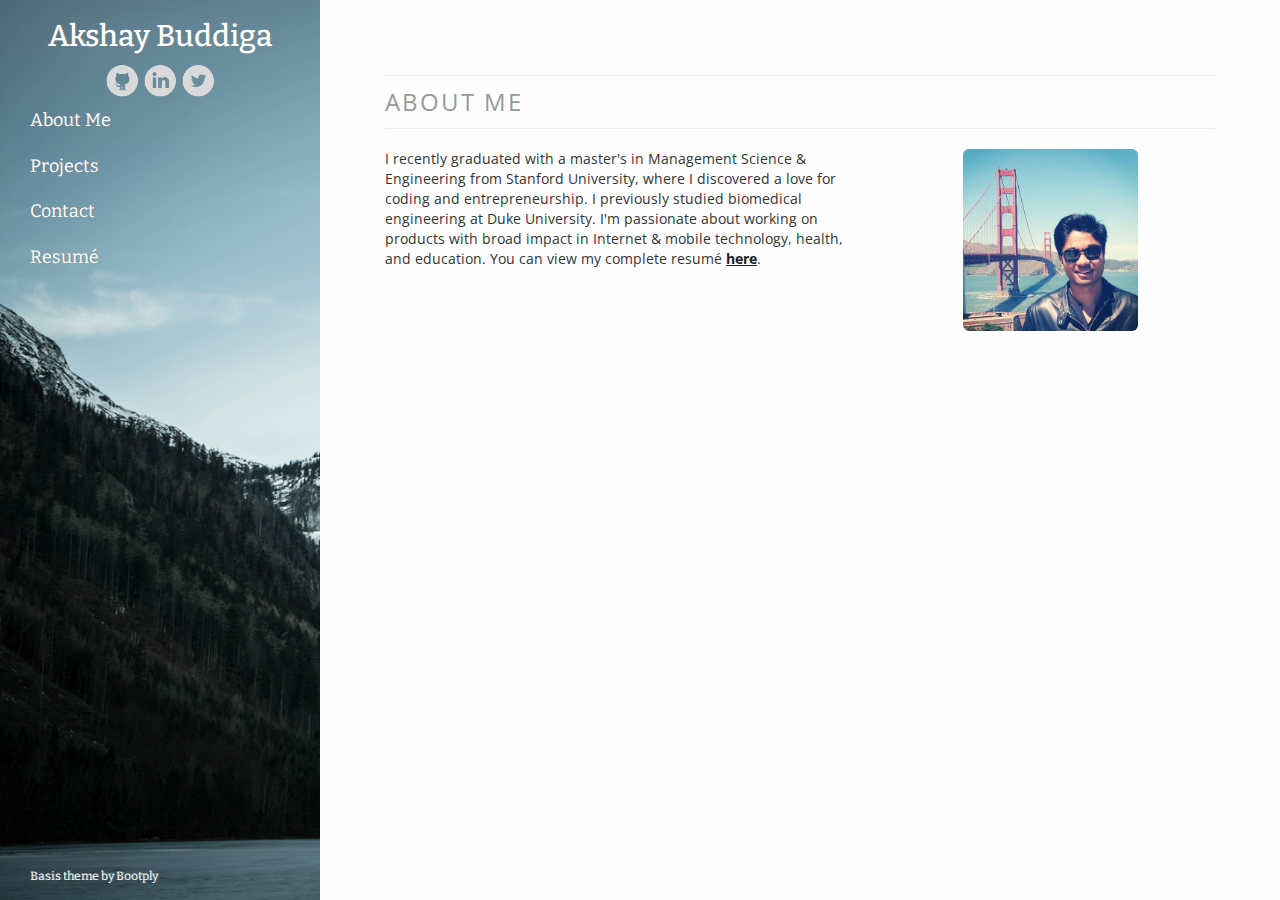
==== index.html @ 5b72474b "Update index.html" ====
<html>
    <head>
        <meta charset='utf-8'>
        <meta name="viewport" content="width=device-width, initial-scale=1, user-scalable=no, minimal-ui">
        <meta http-equiv="X-UA-Compatible" content="chrome=1">
        <link href='https://fonts.googleapis.com/css?family=Open+Sans' rel='stylesheet' type='text/css'>
        <link href='stylesheets/museoslab.css' rel='stylesheet' type='text/css'>
        <link href='https://fonts.googleapis.com/css?family=Bitter' rel='stylesheet' type='text/css'>
        <link href="stylesheets/bootstrap.min.css" rel="stylesheet">
        <link href="stylesheets/bootstrap-theme.min.css" rel="stylesheet">
        <link href="stylesheets/index.css" rel="stylesheet">

        <!--[if lt IE 9]>
        <script src="//html5shiv.googlecode.com/svn/trunk/html5.js"></script>
        <![endif]-->
        <title>Akshay Buddiga</title>
    </head>

    <body>
        <div class="wrapper">
            <div class="box">
                <div class="row">
                  
                    <!-- sidebar -->
                    <div class="column col-sm-3" id="sidebar">
                        <div class="title">
                            <h2><a href="#">Akshay Buddiga</a></h2>
                            <div class="social-icons">
                                <a href="https://github.com/abuddiga"><img class="social" src="images/github_transparent.png"></a>
                                <a href="https://linkedin.com/in/akshaybuddiga"><img class="social" src="images/linkedin_transparent.png"></a>
                                <a href="https://twitter.com/akshaybuddiga"><img class="social" src="images/twitter_transparent.png"></a>
                            </div>
                        </div>
                        <ul class="nav">
                            <li class="active"><a href="#aboutme">About Me</a></li>
                            <li><a href="#projects">Projects</a></li>
                            <!-- <li><a href="#blog">Blog</a></li> -->
                            <li><a href="#contact">Contact</a><li>
                            <li><a href="resume.html">Resumé</a><li>
                        </ul>
                        <ul class="nav hidden-xs" id="sidebar-footer">
                            <li>
                                <a href="http://www.bootply.com">Basis theme by Bootply</a>
                            </li>
                        </ul>
                    </div>
                    <!-- /sidebar -->
                  
                    <!-- main -->
                    <div class="column col-sm-9" id="main">
                        <div class="padding">
                            <div class="full col-sm-9">
                              
                                <!-- content -->

                                <div class="about-section">

                                    <div class="col-sm-12" id="aboutme">
                                        <div class="page-header text-muted divider">About Me</div>
                                    </div>

                                    <div class="row">

                                        <div class="col-sm-7">
                                            <p>I recently graduated with a master's in Management Science &amp; Engineering from Stanford University, where I discovered a love for coding and entrepreneurship. I previously studied biomedical engineering at Duke University. I'm passionate about working on products with broad impact in Internet &amp; mobile technology, health, and education. You can view my complete resumé <a href="resume.html" class="underline">here</a>.</p>
                                        </div>

                                        <div class="col-sm-5">
                                            <div class="profile-image">
                                                <a href="#"><img src="images/meinSF.jpg" class="img img-rounded img-responsive"></img></a>
                                            </div>
                                        </div>

                                    </div>
                                </div>

                                <div class="projects-section">
                                    <div class="col-sm-12" id="projects">   
                                        <div class="page-header text-muted">Projects</div> 
                                    </div>
                                    

                                    <div class="row">
                                        <div class="col-sm-8">
                                            <h3>GitFit - Find the Perfect Gym Buddy</h3>
                                            <p><a class="label label-default" href="http://git-fit.herokuapp.com">git-fit.herokuapp.com</a></p>
                                        </div>
                                    </div>
                                    <div class="row">
                                        <div class="col-sm-7">
                                            
                                            <p>GitFit is a mobile web app that connects athletes with gym partners based on your activities and schedule. Features include profile creation/editing, search, friending/unfriending, messaging, and scheduling activities. Check it out <a href="http://git-fit.herokuapp.com" class="underline">here</a> (Username: abuddiga Password: password) or see our code <a href="https://github.com/leorong/gitfit" class="underline">here</a>.</p>
                                            <h5 class="underline">Primary Technologies</h5>
                                            <ul>
                                                <li>Node.js</li>
                                                <li>Express</li>
                                                <li>MongoDB/Mongoose</li>
                                            </ul>
                                            <h5 class="underline">Other Tools</h5>
                                            <p>jQuery, Bootstrap, vagrant, Github</p>
                                        </div>
                                        <div class="col-sm-5">
                                            <div class="project-image">
                                                <a href="http://git-fit.herokuapp.com"><img src="images/gitfit_poster2.png" class="img img-rounded img-responsive"></img></a>
                                            </div>
                                        </div>
                                    </div>

                                    <div class="row divider">    
                                       <div class="col-sm-12"><hr></div>
                                    </div>

                                    <div class="row">
                                        <div class="col-sm-8">
                                            <h3>MicroTwitter</h3>
                                            <p><a class="label label-default" href="http://ab-microtwitter.herokuapp.com">ab-microtwitter.herokuapp.com</a></p>
                                        </div>
                                    </div>
                                    <div class="row">
                                        <div class="col-sm-7">
                                            
                                            <p>A Twitter-like posting application built with Ruby on Rails, following along Michael Hartl's Ruby on Rails Tutorial. This project is my second in Rails but my first foray into test-driven development, and makes use of RSpec and Capybara for testing. Check it out <a href="http://ab-microtwitter.herokuapp.com" class="underline">here</a> (Email: example@railstutorial.org Password: foobar) or see the code <a href="https://github.com/abuddiga/MicroTwitter" class="underline">here</a>.</p>
                                            <h5 class="underline">Primary Technologies</h5>
                                            <ul>
                                                <li>Ruby on Rails</li>
                                                <li>RSpec/Capybara</li>
                                                <li>PostgreSQL</li>
                                            </ul>
                                            <h5 class="underline">Other Tools</h5>
                                            <p>jQuery, Bootstrap, Github</p>
                                        </div>
                                        <div class="col-sm-5">
                                            <div class="project-image">
                                                <a href="http://ab-microtwitter.herokuapp.com"><img src="images/bird.png" class="img img-rounded img-responsive"></img></a>
                                            </div>
                                        </div>
                                    </div>

                                    <div class="row divider">    
                                       <div class="col-sm-12"><hr></div>
                                    </div>

                                    <div class="row">
                                        <div class="col-sm-8">
                                            <h3>Machine Translation</h3>
                                            <p><a class="label label-default" href="https://github.com/danielsht86/cs124-pa6/">github.com/danielsht86/cs124-pa6/</a></p>
                                        </div>
                                    </div>
                                    <div class="row">
                                        <div class="col-sm-7">
                                            
                                            <p>The final project of Stanford's intro natural language processing class, this machine translator improves on directly translated Spanish using various processing strategies. The <a href="https://github.com/danielsht86/cs124-pa6/blob/master/Report.pdf" class="underline">report</a> details these strategies and compares our output with Google Translate's more complex phrase-based translation methods.</p>
                                            <h5 class="underline">Primary Technologies</h5>
                                            <ul>
                                                <li>Python</li>
                                            </ul>
                                            <h5 class="underline">Other Tools</h5>
                                            <p>NLTK Corpus, NLTK Part of Speech Taggers</p>
                                        </div>
                                        <div class="col-sm-5">
                                            <div class="project-image">
                                                <a href="#"><img src="images/flags.jpg" class="img img-rounded img-responsive"></img></a>
                                            </div>
                                        </div>
                                    </div>

                                    <div class="row">
                                        <div class="col-sm-8">
                                            <h3>PopPhoto</h3>
                                        </div>
                                    </div>
                                    <div class="row">
                                        <div class="col-sm-7">
                                            
                                            <p>A photo-sharing application built with Ruby on Rails in Stanford's Web Applications class. Features included commenting, tagging users in photos, and searching for photos based on username.</p>
                                            <h5 class="underline">Primary Technologies</h5>
                                            <ul>
                                                <li>Ruby on Rails</li>
                                                <li>Javascript/AJAX</li>
                                            </ul>
                                        </div>
                                        <div class="col-sm-5">
                                            <div class="project-image">
                                                <a href="#"><img src="images/stanford-s.png" class="img img-rounded img-responsive"></img></a>
                                            </div>
                                        </div>
                                    </div>

                                    <div class="row divider">    
                                       <div class="col-sm-12"><hr></div>
                                    </div>

                                    <div class="row divider">    
                                       <div class="col-sm-12"><hr></div>
                                    </div>

                                    <div class="row">
                                        <div class="col-sm-8">
                                            <h3>2048 - Game Of Thrones Edition</h3>
                                            <p><a class="label label-default" href="http://abuddiga.github.io/2048-GameOfThrones">abuddiga.github.io/2048-GameOfThrones</a></p>
                                        </div>
                                    </div>
                                    <div class="row">
                                        <div class="col-sm-7">
                                            
                                            <p>A Game of Thrones version of the addictive 2048!</p>
                                            <h5 class="underline">Primary Technologies</h5>
                                            <ul>
                                                <li>Javascript</li>
                                                <li>CSS</li>
                                            </ul>
                                            <h5 class="underline">Other Tools</h5>
                                            <p>Github</p>
                                        </div>
                                        <div class="col-sm-5">
                                            <div class="project-image">
                                                <a href="http://abuddiga.github.io/2048-GameOfThrones"><img src="images/2048got.png" class="img img-rounded img-responsive"></img></a>
                                            </div>
                                        </div>
                                    </div>
                                </div>
                                
                                
                                <div class="contact-section">
                              
                                    <div class="col-sm-12" id="contact">
                                        <div class="page-header text-muted divider">Contact</div>
                                    </div>

                                  
                                    <div class="row">
                                        <div class="col-sm-7">
                                            <p>I'm always looking for opportunities to work on cool ideas and further develop my skills. Shoot me an email at <a class="underline" href="mailto:abuddiga@alumni.stanford.edu">abuddiga@alumni.stanford.edu</a> and let's chat! You can also find me on...</p>
                                            <a href="https://github.com/abuddiga">Github</a> <small class="text-muted">|</small> <a href="https://www.linkedin.com/in/akshaybuddiga">LinkedIn</a><small class="text-muted">|</small> <a href="https://twitter.com/akshaybuddiga">Twitter</a>
                                        </div>
                                    </div>
                                </div>
                                
                                <hr>
                              
                                <div class="row" id="footer">    
                                    <div class="col-sm-6">

                                    </div>
                                    <div class="col-sm-6">
                                        <p>
                                        <a href="#" class="pull-right">© Copyright 2014 Akshay Buddiga</a>
                                        </p>
                                    </div>
                                </div>
                                
                              
                            </div><!-- /col-9 -->
                        </div><!-- /padding -->
                    </div>
                    <!-- /main -->
                  
                </div>
            </div>
        </div>
    </body>
</html>
---- stylesheets/museoslab.css ----
/**
 * @license
 * MyFonts Webfont Build ID 2790336, 2014-04-07T19:26:41-0400
 * 
 * The fonts listed in this notice are subject to the End User License
 * Agreement(s) entered into by the website owner. All other parties are 
 * explicitly restricted from using the Licensed Webfonts(s).
 * 
 * You may obtain a valid license at the URLs below.
 * 
 * Webfont: Museo Slab 500 by exljbris
 * URL: http://www.myfonts.com/fonts/exljbris/museo-slab/500/
 * 
 * Webfont: Museo Slab 500 Italic by exljbris
 * URL: http://www.myfonts.com/fonts/exljbris/museo-slab/500-italic/
 * 
 * 
 * License: http://www.myfonts.com/viewlicense?type=web&buildid=2790336
 * Licensed pageviews: 10,000
 * Webfonts copyright: Copyright (c) 2009 by Jos Buivenga. All rights reserved.
 * 
 * © 2014 MyFonts Inc
*/


/* @import must be at top of file, otherwise CSS will not work */
@import url("//hello.myfonts.net/count/2a93c0");

  
@font-face {font-family: 'MuseoSlab-500';src: url('webfonts/2A93C0_0_0.eot');src: url('webfonts/2A93C0_0_0.eot?#iefix') format('embedded-opentype'),url('webfonts/2A93C0_0_0.woff') format('woff'),url('webfonts/2A93C0_0_0.ttf') format('truetype');}
 
  
@font-face {font-family: 'MuseoSlab-500Italic';src: url('webfonts/2A93C0_1_0.eot');src: url('webfonts/2A93C0_1_0.eot?#iefix') format('embedded-opentype'),url('webfonts/2A93C0_1_0.woff') format('woff'),url('webfonts/2A93C0_1_0.ttf') format('truetype');}
---- stylesheets/index.css ----
/* move special fonts to HTML head for better performance */
/*@import url('http://fonts.googleapis.com/css?family=Open+Sans:200,300,400,600,700');
*/

/* custom template */
html, body {
    height: 100%;
    font-family:'Open Sans',arial,sans-serif;
}

a {
    color:#222222;
}

.wrapper, .row {
   height: 100%;
   margin-left:0;
   margin-right:0;
}

.wrapper:before, .wrapper:after,
.column:before, .column:after {
    content: "";
    display: table;
}

.wrapper:after,
.column:after {
    clear: both;
}

.column {
    height: 100%;
    overflow: auto;
    *zoom:1;
}

.column .padding {
    padding: 20px;
}

.box {
    bottom: 0; /* increase for footer use */
    left: 0;
    position: absolute;
    right: 0;
    top: 0;
    background-image:url('images/body-bg.png');
    background-size:cover;
    background-attachment:fixed;
}

.divider {
  margin-top:32px;
}

#main {
    background-color:#fefefe;
}
#main .img-circle {
    margin-top:18px;
    height:70px;
    width:70px;
}

#sidebar, #sidebar a {
    color:#ffffff;
    background-color:transparent;
    text-shadow:1px 0 1px #888888;
}

#sidebar li {
  font-size: 18px;
}

#sidebar {
    background-image: url('../images/mountain-trimmed.jpg');
    background-size:cover;
    font-family: MuseoSlab-500, 'Bitter', Georgia, serif;
}

#sidebar-footer {
    position:absolute;
    bottom:5px;
}

#sidebar-footer a {
    font-size: 12px;
}

#footer {
  margin-bottom:20px;
}

.title {
    text-align: center;
    padding-left: 15px;
    padding-right: 15px;
}

.profile-image {
  max-width: 175px;
  max-height: 175px;
  display:block;
  margin:auto;
}

.duke-seal-image {
  max-width: 150px;
  max-height: 150px;
  display:block;
  margin:auto;
}

.project-image {
  max-width: 350px;
  max-height: 350px;
  display:block;
  margin:auto;
}

.underline {
  font-weight: bold;
  text-decoration: underline;
}

.social {
    width: 35px;
    height: 35px;
/*    -webkit-transition: all ease 0.5s;
    -moz-transition: all ease 0.5s;
    -o-transition: all ease 0.5s;
    -ms-transition: all ease 0.5s;
    transition: all ease 0.5s;*/
}

.social:hover {
    opacity: 0.7;
/*    -webkit-transform:rotate(360deg);
    -moz-transform:rotate(360deg);
    -o-transform:rotate(360deg);
    -ms-transform:rotate(360deg);
    transform:rotate(360deg);*/
}

li:hover a {
    opacity:0.7;
    text-decoration: none;
}
h2:hover a {
    opacity:0.7;
    text-decoration: none;
}


/* bootstrap overrides */

h1,h2,h3,h4 {
   font-family: MuseoSlab-500, 'Bitter', Georgia, serif;
}

.jumbotron {
  background-color:transparent;
}
.label-default {
  font-size: 12px;
}
.page-header {
  margin-top: 55px;
  padding-top: 9px;
  border-top:1px solid #eeeeee;
  font-size: 24px;
  text-transform:uppercase;
  letter-spacing:2px;
}

.col-sm-9.full {
    width: 100%;
}

small.text-muted {
  font-family:courier,courier-new,monospace;
}


/* center and adjust the sidebar contents on smaller devices */
@media (max-width: 767px) {
  #sidebar {
    text-align:center;
    margin:0 auto;
    max-height:275px;
  }
}

/*@media only screen and (max-width: 480px), only screen and (max-device-width: 480px) {
  #sidebar {
    text-align:center;
    margin:0 auto;
    margin-top:30px;
    font-size:26px;
    max-height:350px;
  }
}*/
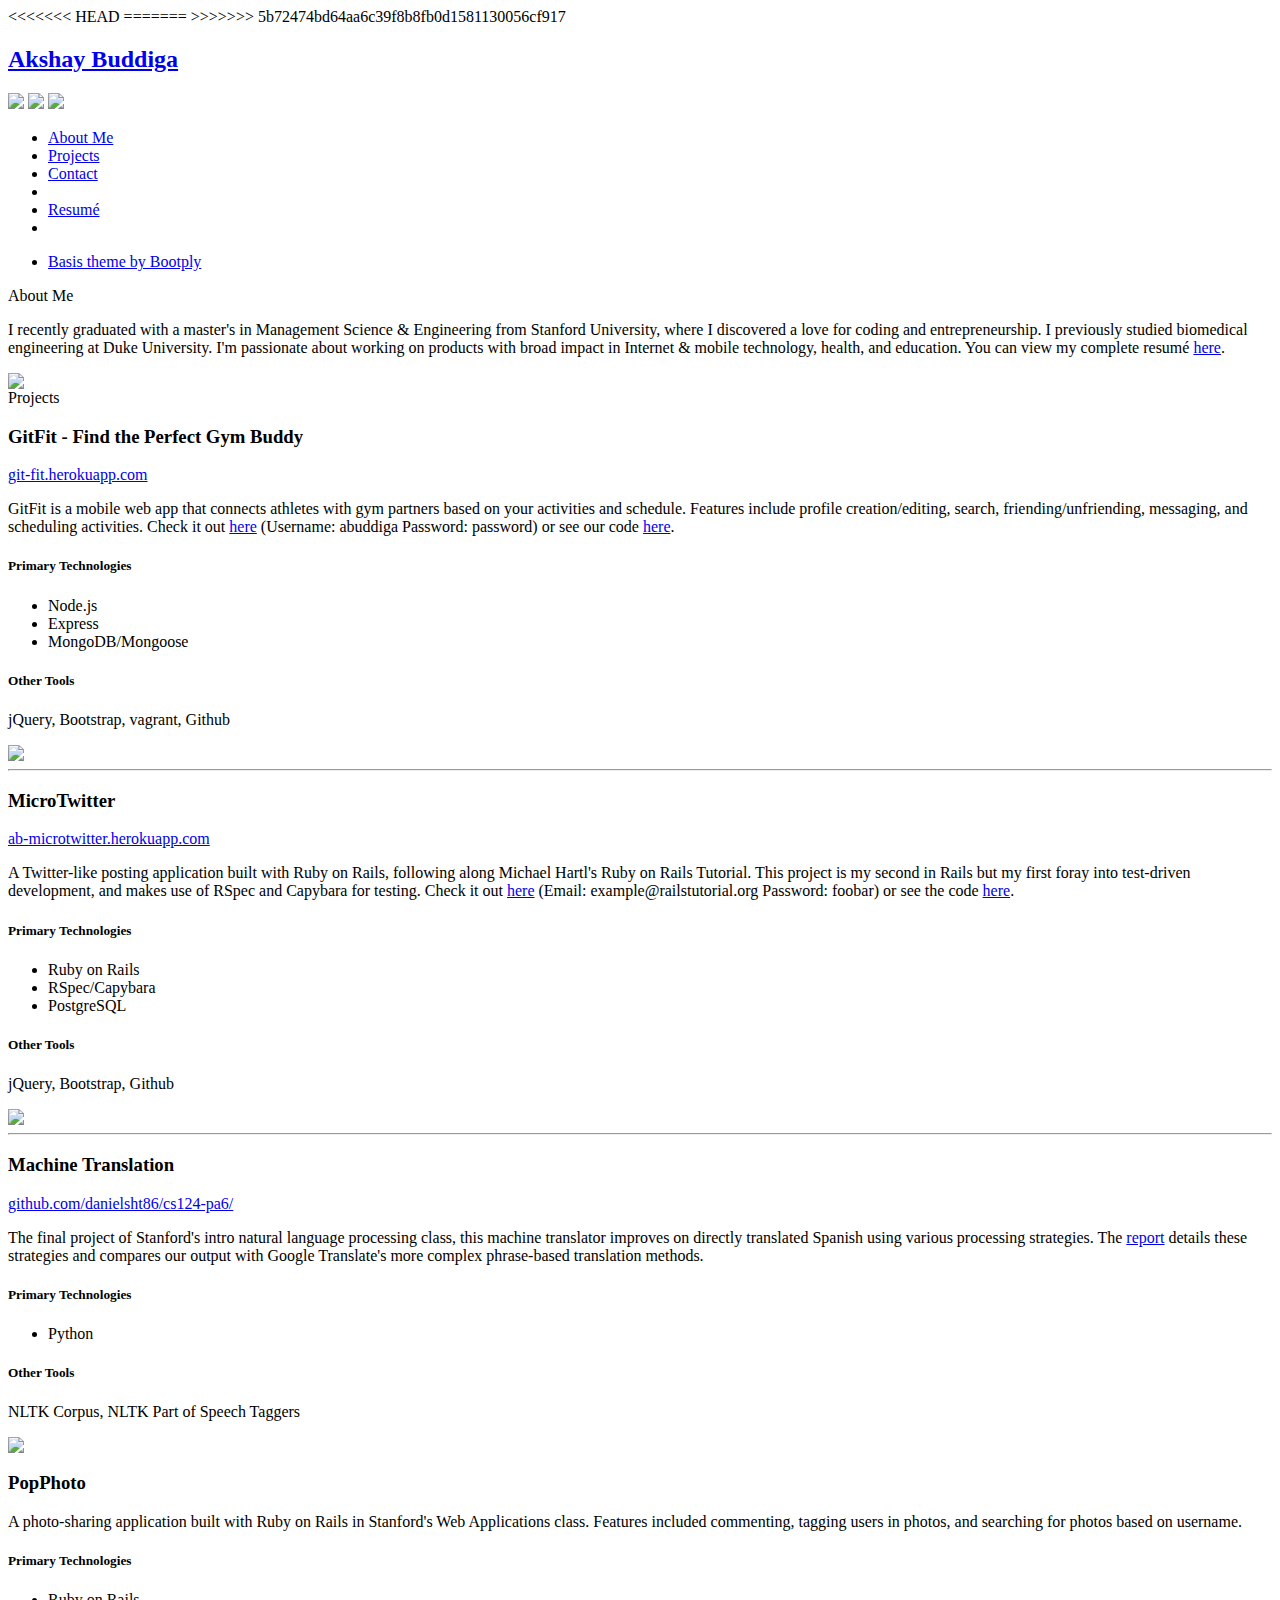
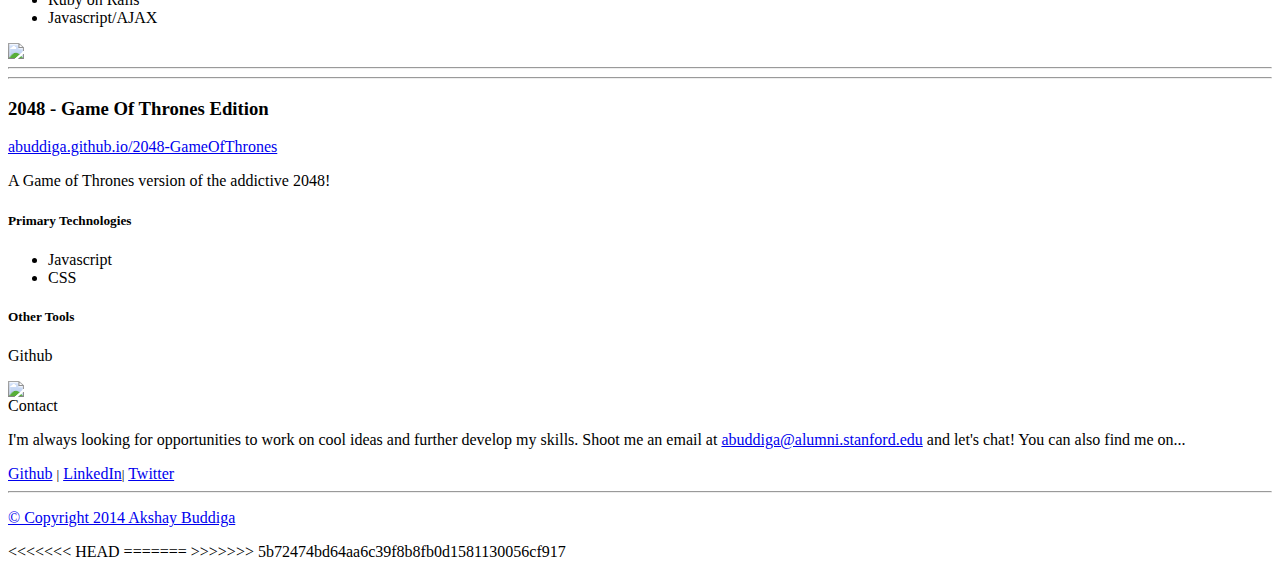
==== commit aa829f9b: "Merge branch 'master' of https://github.com/apurva4122/apurva4122.github.io" ====
--- a/index.html
+++ b/index.html
@@ -1,3 +1,7 @@
+<<<<<<< HEAD
+<!DOCTYPE html>
+=======
+>>>>>>> 5b72474bd64aa6c39f8b8fb0d1581130056cf917
 <html>
     <head>
         <meta charset='utf-8'>
@@ -259,4 +263,8 @@
             </div>
         </div>
     </body>
+<<<<<<< HEAD
 </html>
+=======
+</html>
+>>>>>>> 5b72474bd64aa6c39f8b8fb0d1581130056cf917
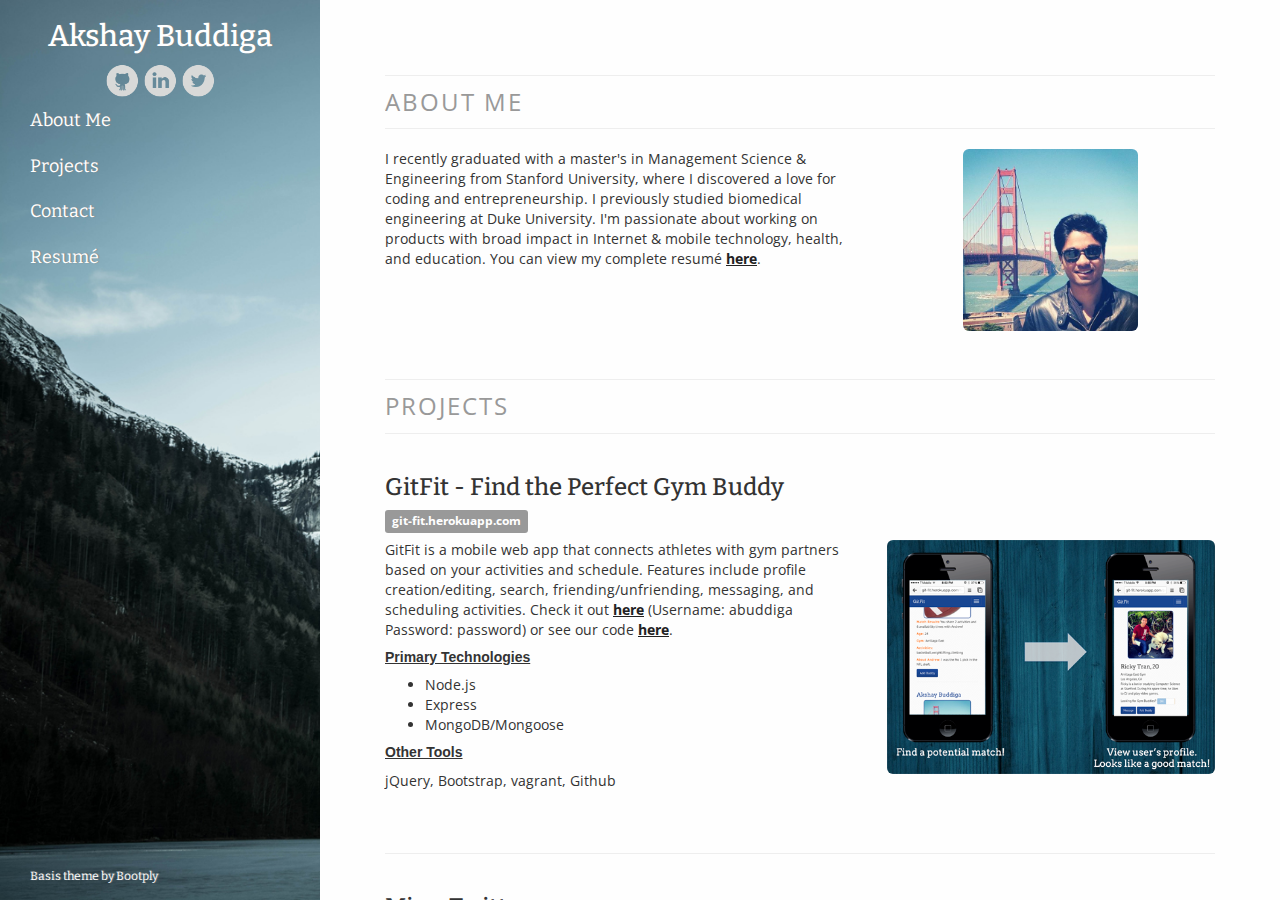
==== commit c6fdef59: "hgmhjhj" ====
--- a/index.html
+++ b/index.html
@@ -1,7 +1,4 @@
-<<<<<<< HEAD
 <!DOCTYPE html>
-=======
->>>>>>> 5b72474bd64aa6c39f8b8fb0d1581130056cf917
 <html>
     <head>
         <meta charset='utf-8'>
@@ -263,8 +260,4 @@
             </div>
         </div>
     </body>
-<<<<<<< HEAD
-</html>
-=======
-</html>
->>>>>>> 5b72474bd64aa6c39f8b8fb0d1581130056cf917
+</html>--- a/stylesheets/museoslab.css
+++ b/stylesheets/museoslab.css
@@ -0,0 +1,34 @@
+/**
+ * @license
+ * MyFonts Webfont Build ID 2790336, 2014-04-07T19:26:41-0400
+ * 
+ * The fonts listed in this notice are subject to the End User License
+ * Agreement(s) entered into by the website owner. All other parties are 
+ * explicitly restricted from using the Licensed Webfonts(s).
+ * 
+ * You may obtain a valid license at the URLs below.
+ * 
+ * Webfont: Museo Slab 500 by exljbris
+ * URL: http://www.myfonts.com/fonts/exljbris/museo-slab/500/
+ * 
+ * Webfont: Museo Slab 500 Italic by exljbris
+ * URL: http://www.myfonts.com/fonts/exljbris/museo-slab/500-italic/
+ * 
+ * 
+ * License: http://www.myfonts.com/viewlicense?type=web&buildid=2790336
+ * Licensed pageviews: 10,000
+ * Webfonts copyright: Copyright (c) 2009 by Jos Buivenga. All rights reserved.
+ * 
+ * © 2014 MyFonts Inc
+*/
+
+
+/* @import must be at top of file, otherwise CSS will not work */
+@import url("//hello.myfonts.net/count/2a93c0");
+
+  
+@font-face {font-family: 'MuseoSlab-500';src: url('webfonts/2A93C0_0_0.eot');src: url('webfonts/2A93C0_0_0.eot?#iefix') format('embedded-opentype'),url('webfonts/2A93C0_0_0.woff') format('woff'),url('webfonts/2A93C0_0_0.ttf') format('truetype');}
+ 
+  
+@font-face {font-family: 'MuseoSlab-500Italic';src: url('webfonts/2A93C0_1_0.eot');src: url('webfonts/2A93C0_1_0.eot?#iefix') format('embedded-opentype'),url('webfonts/2A93C0_1_0.woff') format('woff'),url('webfonts/2A93C0_1_0.ttf') format('truetype');}
+ --- a/stylesheets/index.css
+++ b/stylesheets/index.css
@@ -0,0 +1,193 @@
+/* move special fonts to HTML head for better performance */
+/*@import url('http://fonts.googleapis.com/css?family=Open+Sans:200,300,400,600,700');
+*/
+
+/* custom template */
+html, body {
+    height: 100%;
+    font-family:'Open Sans',arial,sans-serif;
+}
+
+a {
+    color:#222222;
+}
+
+.wrapper, .row {
+   height: 100%;
+   margin-left:0;
+   margin-right:0;
+}
+
+.wrapper:before, .wrapper:after,
+.column:before, .column:after {
+    content: "";
+    display: table;
+}
+
+.wrapper:after,
+.column:after {
+    clear: both;
+}
+
+.column {
+    height: 100%;
+    overflow: auto;
+    *zoom:1;
+}
+
+.column .padding {
+    padding: 20px;
+}
+
+.box {
+    bottom: 0; /* increase for footer use */
+    left: 0;
+    position: absolute;
+    right: 0;
+    top: 0;
+    background-image:url('images/body-bg.png');
+    background-size:cover;
+    background-attachment:fixed;
+}
+
+.divider {
+  margin-top:32px;
+}
+
+#main {
+    background-color:#fefefe;
+}
+#main .img-circle {
+    margin-top:18px;
+    height:70px;
+    width:70px;
+}
+
+#sidebar, #sidebar a {
+    color:#ffffff;
+    background-color:transparent;
+    text-shadow:1px 0 1px #888888;
+}
+
+#sidebar li {
+  font-size: 18px;
+}
+
+#sidebar {
+    background-image: url('../images/mountain-trimmed.jpg');
+    background-size:cover;
+    font-family: MuseoSlab-500, 'Bitter', Georgia, serif;
+}
+
+#sidebar-footer {
+    position:absolute;
+    bottom:5px;
+}
+
+#sidebar-footer a {
+    font-size: 12px;
+}
+
+#footer {
+  margin-bottom:20px;
+}
+
+.title {
+    text-align: center;
+    padding-left: 15px;
+    padding-right: 15px;
+}
+
+.profile-image {
+  max-width: 175px;
+  max-height: 175px;
+  display:block;
+  margin:auto;
+}
+
+.duke-seal-image {
+  max-width: 150px;
+  max-height: 150px;
+  display:block;
+  margin:auto;
+}
+
+.project-image {
+  max-width: 350px;
+  max-height: 350px;
+  display:block;
+  margin:auto;
+}
+
+.underline {
+  font-weight: bold;
+  text-decoration: underline;
+}
+
+.social {
+    width: 35px;
+    height: 35px;
+/*    -webkit-transition: all ease 0.5s;
+    -moz-transition: all ease 0.5s;
+    -o-transition: all ease 0.5s;
+    -ms-transition: all ease 0.5s;
+    transition: all ease 0.5s;*/
+}
+
+.social:hover {
+    opacity: 0.7;
+/*    -webkit-transform:rotate(360deg);
+    -moz-transform:rotate(360deg);
+    -o-transform:rotate(360deg);
+    -ms-transform:rotate(360deg);
+    transform:rotate(360deg);*/
+}
+
+li:hover a {
+    opacity:0.7;
+    text-decoration: none;
+}
+h2:hover a {
+    opacity:0.7;
+    text-decoration: none;
+}
+
+
+/* bootstrap overrides */
+
+h1,h2,h3,h4 {
+   font-family: MuseoSlab-500, 'Bitter', Georgia, serif;
+}
+
+.jumbotron {
+  background-color:transparent;
+}
+.label-default {
+  font-size: 12px;
+}
+.page-header {
+  margin-top: 55px;
+  padding-top: 9px;
+  border-top:1px solid #eeeeee;
+  font-size: 24px;
+  text-transform:uppercase;
+  letter-spacing:2px;
+}
+
+.col-sm-9.full {
+    width: 100%;
+}
+
+small.text-muted {
+  font-family:courier,courier-new,monospace;
+}
+
+
+/* center and adjust the sidebar contents on smaller devices */
+@media (max-width: 767px) {
+  #sidebar {
+    text-align:center;
+    margin:0 auto;
+    max-height:275px;
+  }
+}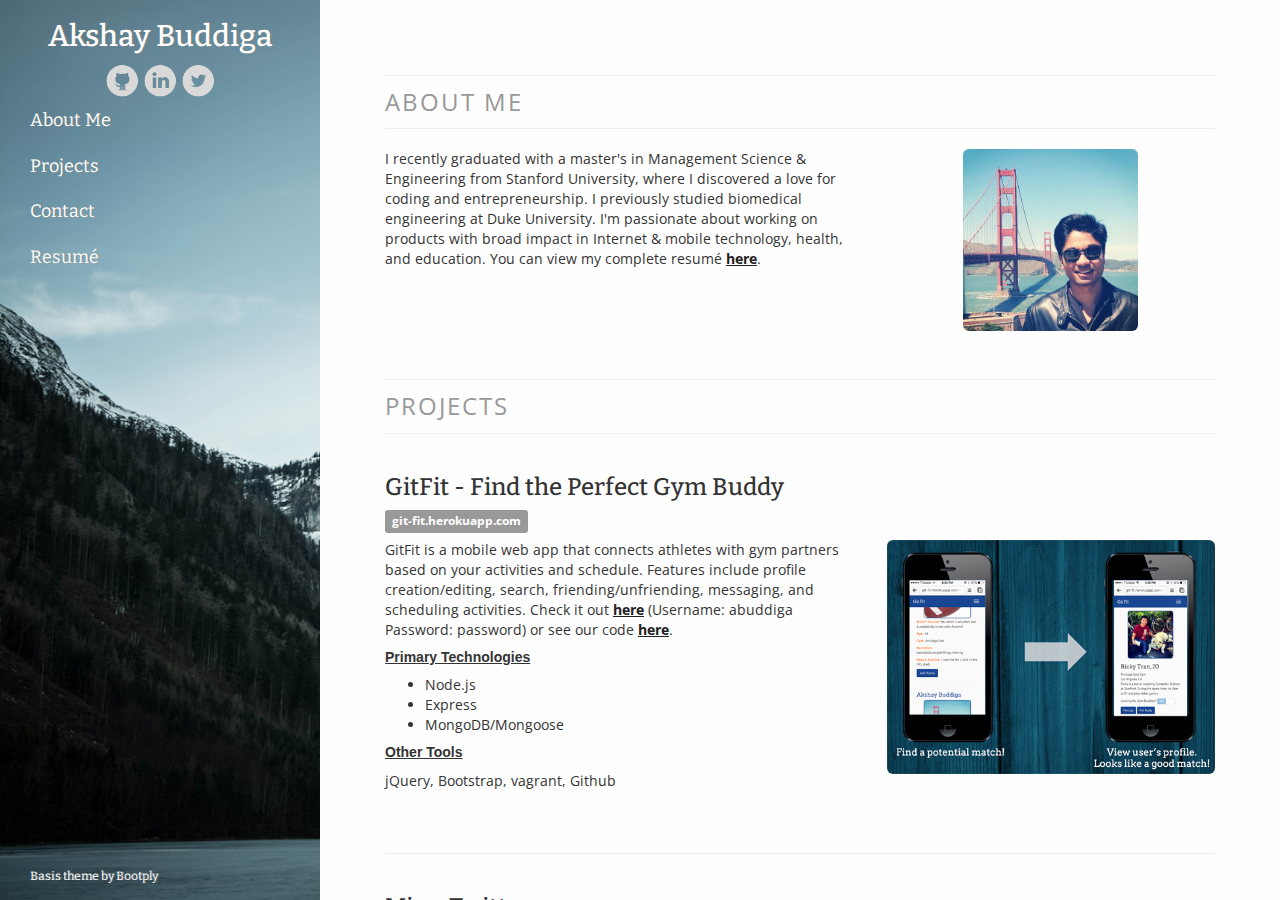
==== commit d3702495: "Update index.html" ====
--- a/index.html
+++ b/index.html
@@ -14,7 +14,7 @@
         <!--[if lt IE 9]>
         <script src="//html5shiv.googlecode.com/svn/trunk/html5.js"></script>
         <![endif]-->
-        <title>Akshay Buddiga</title>
+        <title>Apurva Gajwani</title>
     </head>
 
     <body>
@@ -260,4 +260,4 @@
             </div>
         </div>
     </body>
-</html>+</html>
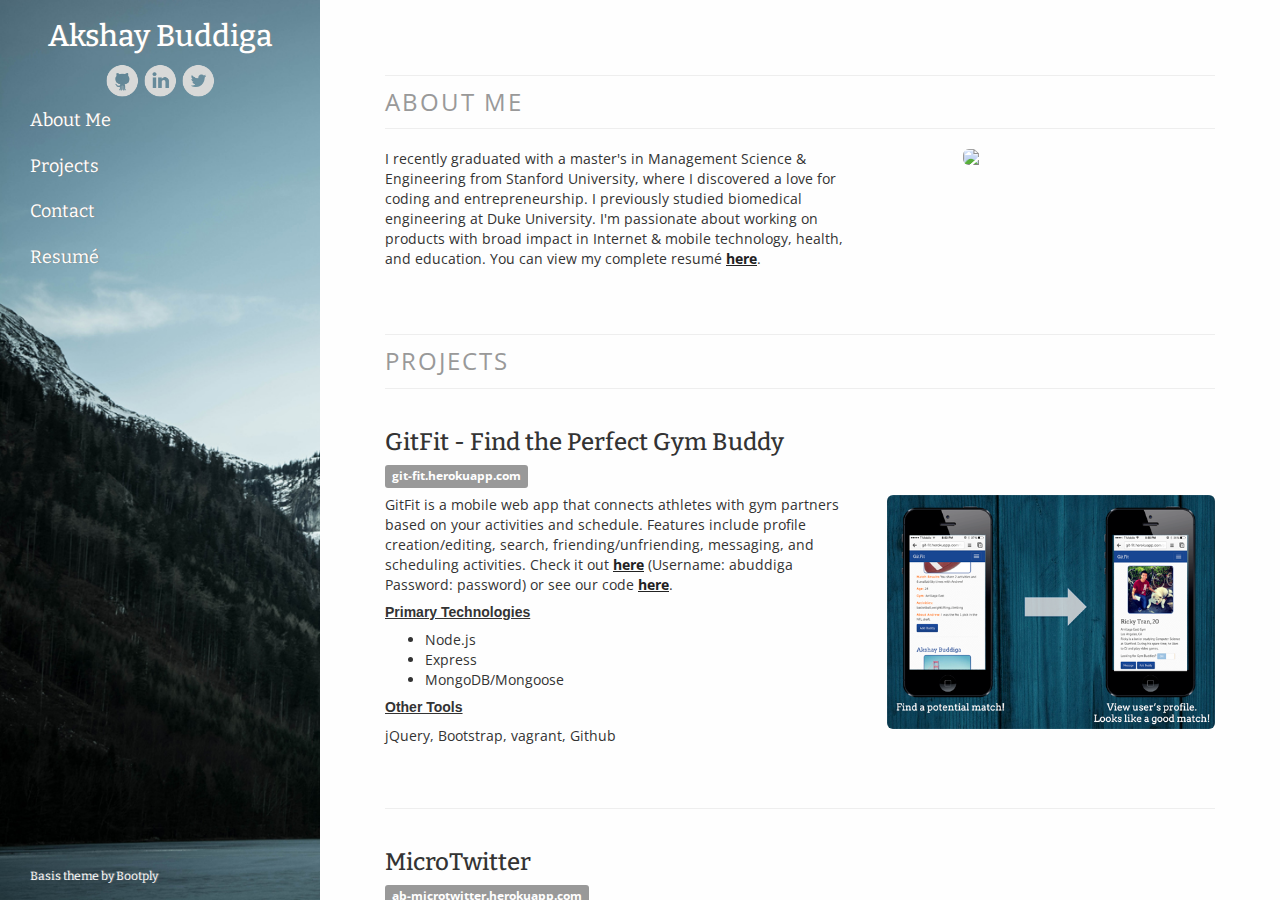
==== commit 89bdc986: "Update index.html" ====
--- a/index.html
+++ b/index.html
@@ -68,7 +68,7 @@
 
                                         <div class="col-sm-5">
                                             <div class="profile-image">
-                                                <a href="#"><img src="images/meinSF.jpg" class="img img-rounded img-responsive"></img></a>
+                                                <a href="#"><img src="images/me.jpg" class="img img-rounded img-responsive"></img></a>
                                             </div>
                                         </div>
 
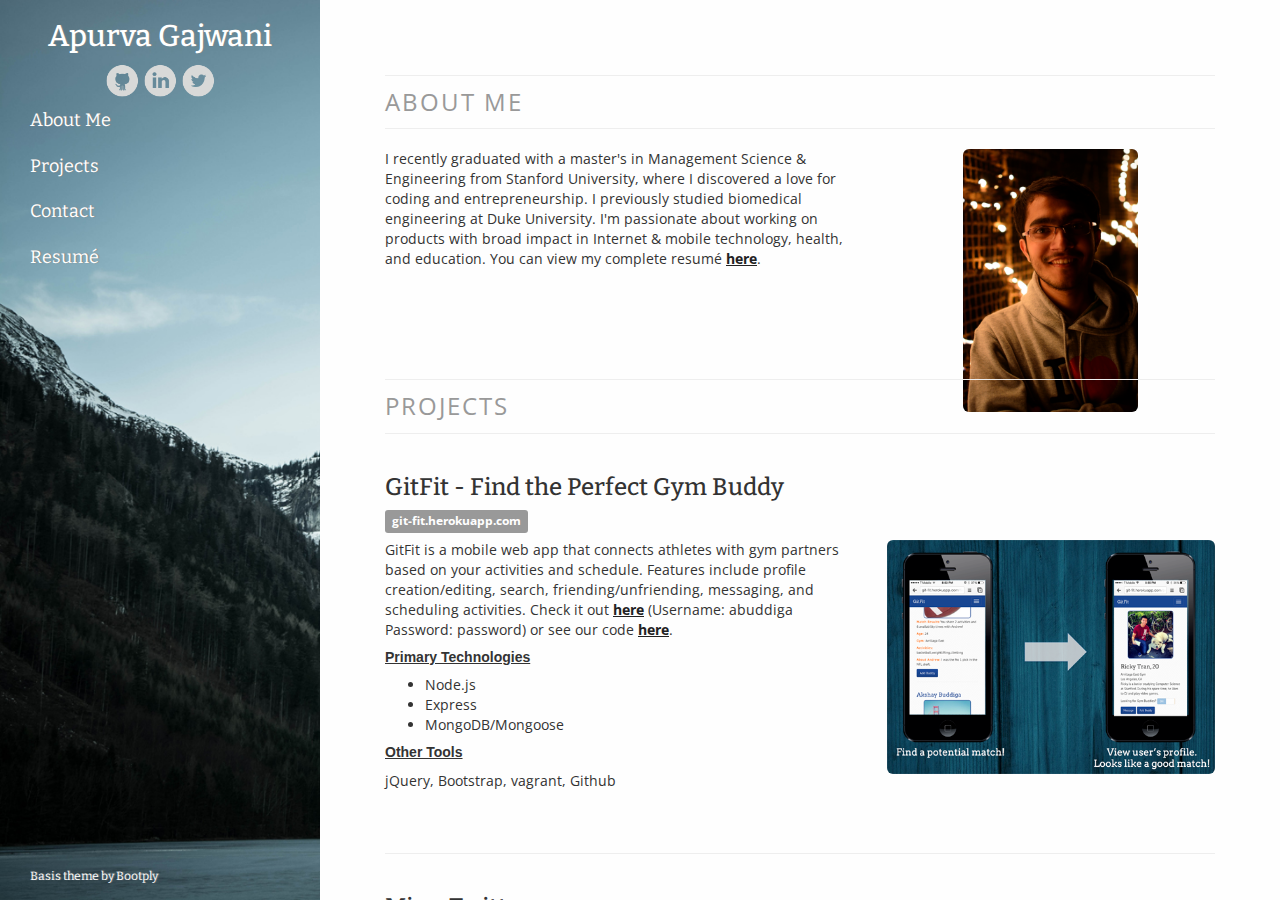
==== commit f8a05666: "Update index.html" ====
--- a/index.html
+++ b/index.html
@@ -25,7 +25,7 @@
                     <!-- sidebar -->
                     <div class="column col-sm-3" id="sidebar">
                         <div class="title">
-                            <h2><a href="#">Akshay Buddiga</a></h2>
+                            <h2><a href="#">Apurva Gajwani</a></h2>
                             <div class="social-icons">
                                 <a href="https://github.com/abuddiga"><img class="social" src="images/github_transparent.png"></a>
                                 <a href="https://linkedin.com/in/akshaybuddiga"><img class="social" src="images/linkedin_transparent.png"></a>
@@ -68,7 +68,7 @@
 
                                         <div class="col-sm-5">
                                             <div class="profile-image">
-                                                <a href="#"><img src="images/me.jpg" class="img img-rounded img-responsive"></img></a>
+                                                <a href="#"><img src="images/me.JPG" class="img img-rounded img-responsive"></img></a>
                                             </div>
                                         </div>
 
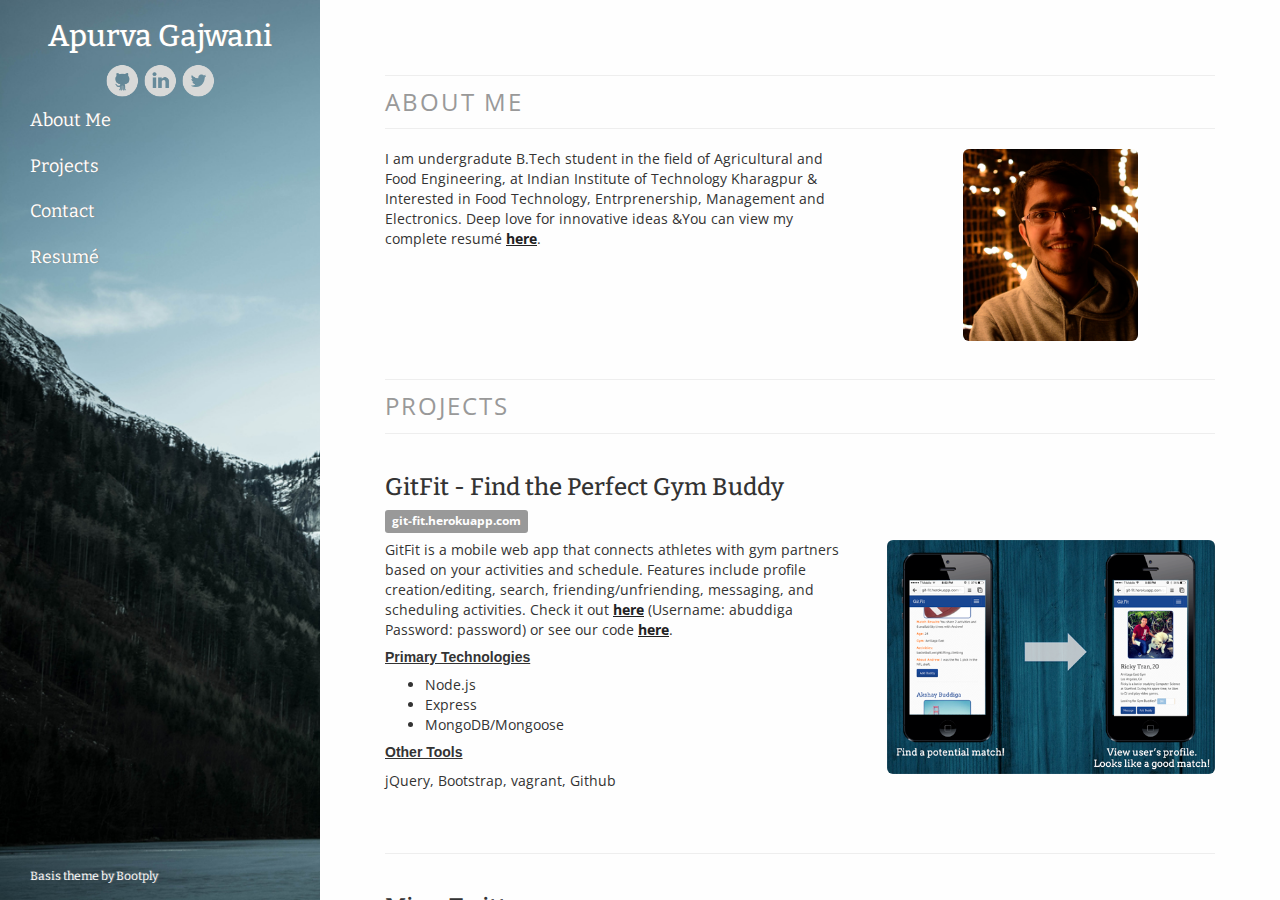
==== commit 19d786a2: "Update index.html" ====
--- a/index.html
+++ b/index.html
@@ -27,7 +27,7 @@
                         <div class="title">
                             <h2><a href="#">Apurva Gajwani</a></h2>
                             <div class="social-icons">
-                                <a href="https://github.com/abuddiga"><img class="social" src="images/github_transparent.png"></a>
+                                <a href="https://github.com/apurva4122"><img class="social" src="images/github_transparent.png"></a>
                                 <a href="https://linkedin.com/in/akshaybuddiga"><img class="social" src="images/linkedin_transparent.png"></a>
                                 <a href="https://twitter.com/akshaybuddiga"><img class="social" src="images/twitter_transparent.png"></a>
                             </div>
@@ -63,7 +63,7 @@
                                     <div class="row">
 
                                         <div class="col-sm-7">
-                                            <p>I recently graduated with a master's in Management Science &amp; Engineering from Stanford University, where I discovered a love for coding and entrepreneurship. I previously studied biomedical engineering at Duke University. I'm passionate about working on products with broad impact in Internet &amp; mobile technology, health, and education. You can view my complete resumé <a href="resume.html" class="underline">here</a>.</p>
+                                            <p>I am undergradute B.Tech student in the field of Agricultural and Food Engineering, at Indian Institute of Technology Kharagpur &amp; Interested in Food Technology, Entrprenership, Management and Electronics. Deep love for innovative ideas &amp;You can view my complete resumé <a href="resume.html" class="underline">here</a>.</p>
                                         </div>
 
                                         <div class="col-sm-5">
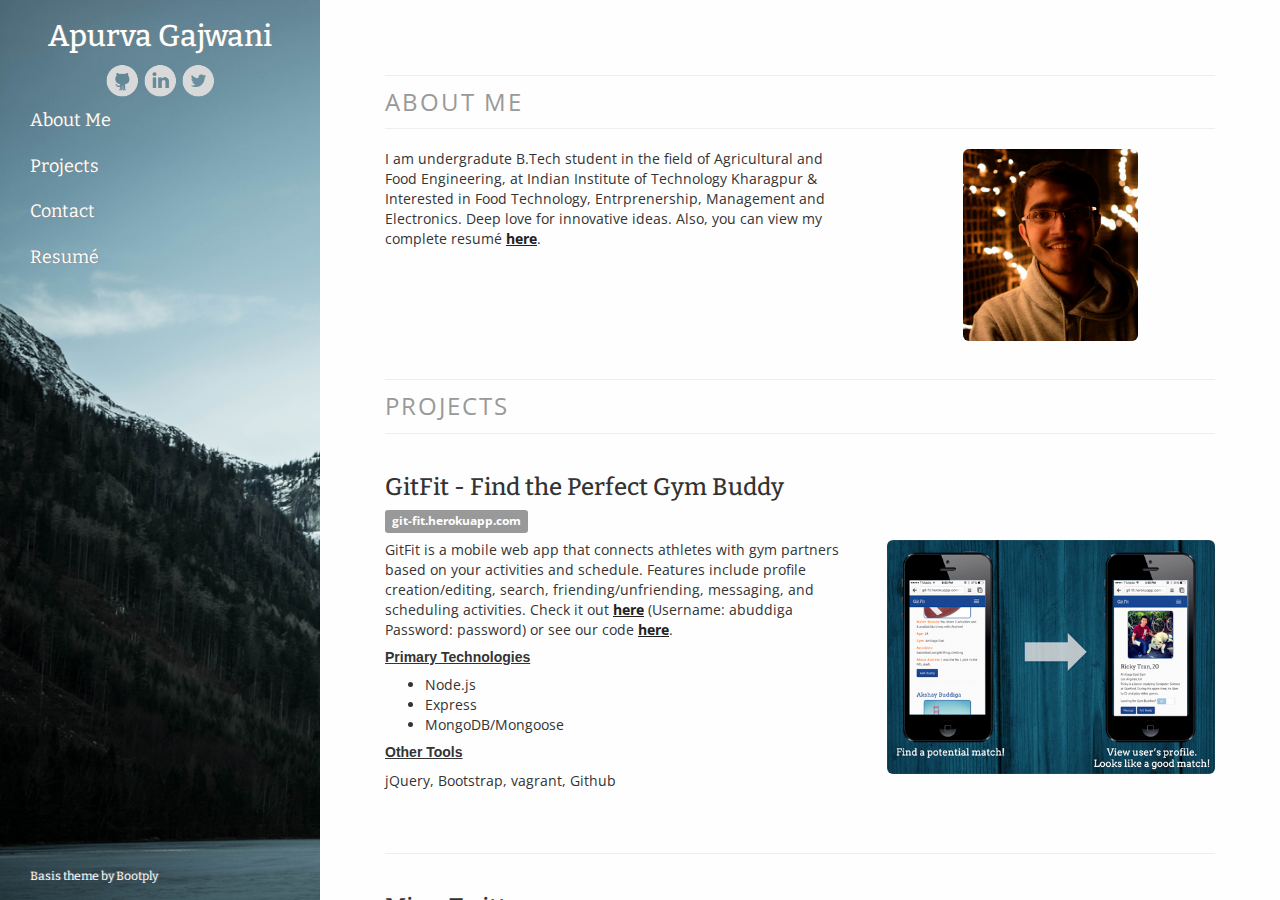
==== commit d612c6c9: "Update index.html" ====
--- a/index.html
+++ b/index.html
@@ -63,7 +63,7 @@
                                     <div class="row">
 
                                         <div class="col-sm-7">
-                                            <p>I am undergradute B.Tech student in the field of Agricultural and Food Engineering, at Indian Institute of Technology Kharagpur &amp; Interested in Food Technology, Entrprenership, Management and Electronics. Deep love for innovative ideas &amp;You can view my complete resumé <a href="resume.html" class="underline">here</a>.</p>
+                                            <p>I am undergradute B.Tech student in the field of Agricultural and Food Engineering, at Indian Institute of Technology Kharagpur &amp; Interested in Food Technology, Entrprenership, Management and Electronics. Deep love for innovative ideas. Also, you can view my complete resumé <a href="resume.html" class="underline">here</a>.</p>
                                         </div>
 
                                         <div class="col-sm-5">
